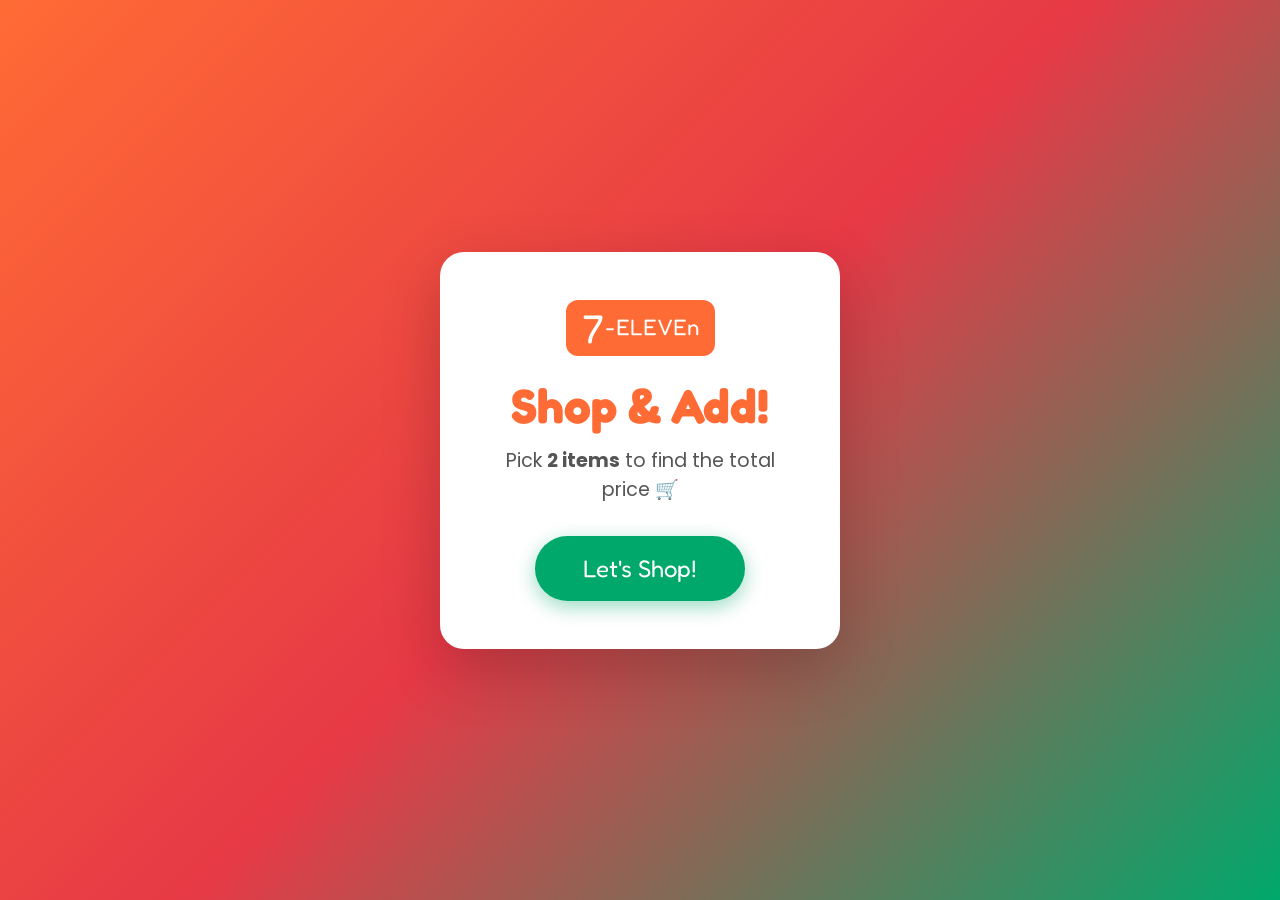
==== index.html @ fdc4e679 "Add files via upload" ====
<!DOCTYPE html>
<html lang="en">
<head>
  <meta charset="utf-8">
  <meta name="viewport" content="width=device-width, initial-scale=1">
  <title>7-Eleven Shop</title>
  <link rel="stylesheet" href="style.css">
  <link href="https://fonts.googleapis.com/css2?family=Fredoka+One&family=Poppins:wght@400;600;700&display=swap" rel="stylesheet">
</head>
<body>

  <!-- SPLASH SCREEN -->
  <div id="splashScreen" class="splash">
    <div class="splash-card">
      <div class="seven-eleven-logo">
        <span class="logo-7">7</span><span class="logo-eleven">-ELEVEn</span>
      </div>
      <h1>Shop & Add!</h1>
      <p>Pick <strong>2 items</strong> to find the total price 🛒</p>
      <button id="startBtn" class="btn-start">Let's Shop!</button>
    </div>
  </div>

  <!-- MAIN GAME -->
  <div id="gameScreen" class="game hidden">

    <!-- Header -->
    <div class="header">
      <div class="seven-eleven-logo small">
        <span class="logo-7">7</span><span class="logo-eleven">-ELEVEn</span>
      </div>
      <p class="instruction">Pick <strong>2 items</strong> to add together!</p>
    </div>

    <!-- Items Grid -->
    <div id="itemsGrid" class="items-grid">
      <!-- Items loaded here by app.js -->
      <div class="loading">Loading items... 🛒</div>
    </div>

    <!-- Calculation Strip -->
    <div id="calcStrip" class="calc-strip hidden">
      <div class="calc-inner">
        <div class="calc-item">
          <img id="calcImg1" src="" alt="">
          <span id="calcPrice1" class="calc-price">฿0</span>
        </div>
        <span class="calc-operator">+</span>
        <div class="calc-item">
          <img id="calcImg2" src="" alt="">
          <span id="calcPrice2" class="calc-price">฿0</span>
        </div>
        <span class="calc-operator">=</span>
        <span id="calcTotal" class="calc-total">฿0</span>
      </div>
      <button id="resetBtn" class="btn-reset">🔄 Start Again</button>
    </div>

  </div>

  <script src="app.js"></script>
</body>
</html>
---- style.css ----
/* ===== RESET & BASE ===== */
* {
  margin: 0;
  padding: 0;
  box-sizing: border-box;
}

body {
  font-family: 'Poppins', Arial, sans-serif;
  background: #f5f5f5;
  min-height: 100vh;
  overflow-x: hidden;
}

.hidden {
  display: none !important;
}

/* ===== 7-ELEVEN LOGO ===== */
.seven-eleven-logo {
  display: inline-flex;
  align-items: center;
  background: #FF6B35;
  border-radius: 12px;
  padding: 8px 16px;
  margin-bottom: 20px;
}

.seven-eleven-logo.small {
  padding: 4px 10px;
  border-radius: 8px;
  margin-bottom: 0;
}

.logo-7 {
  font-family: 'Fredoka One', cursive;
  font-size: 2.5rem;
  color: white;
  line-height: 1;
}

.seven-eleven-logo.small .logo-7 {
  font-size: 1.5rem;
}

.logo-eleven {
  font-family: 'Fredoka One', cursive;
  font-size: 1.4rem;
  color: white;
  margin-left: 2px;
  line-height: 1;
}

.seven-eleven-logo.small .logo-eleven {
  font-size: 0.9rem;
}

/* ===== SPLASH SCREEN ===== */
.splash {
  position: fixed;
  inset: 0;
  background: linear-gradient(135deg, #FF6B35 0%, #E63946 50%, #00A86B 100%);
  display: flex;
  align-items: center;
  justify-content: center;
  z-index: 100;
  animation: fadeIn 0.3s ease-out;
}

.splash-card {
  background: white;
  border-radius: 24px;
  padding: 48px 40px;
  text-align: center;
  max-width: 400px;
  width: 90%;
  box-shadow: 0 20px 60px rgba(0,0,0,0.2);
  animation: popIn 0.4s ease-out;
}

.splash-card h1 {
  font-family: 'Fredoka One', cursive;
  font-size: 3rem;
  color: #FF6B35;
  margin-bottom: 12px;
}

.splash-card p {
  font-size: 1.2rem;
  color: #555;
  margin-bottom: 32px;
}

.btn-start {
  background: #00A86B;
  color: white;
  border: none;
  border-radius: 50px;
  padding: 18px 48px;
  font-family: 'Fredoka One', cursive;
  font-size: 1.5rem;
  cursor: pointer;
  transition: transform 0.15s, box-shadow 0.15s;
  box-shadow: 0 6px 20px rgba(0,168,107,0.4);
}

.btn-start:hover, .btn-start:active {
  transform: translateY(-3px) scale(1.05);
  box-shadow: 0 10px 28px rgba(0,168,107,0.5);
}

/* ===== GAME SCREEN ===== */
.game {
  display: flex;
  flex-direction: column;
  min-height: 100vh;
  padding-bottom: 220px; /* space for calc strip */
}

/* ===== HEADER ===== */
.header {
  background: white;
  padding: 16px 20px;
  display: flex;
  align-items: center;
  gap: 16px;
  box-shadow: 0 2px 8px rgba(0,0,0,0.1);
  position: sticky;
  top: 0;
  z-index: 10;
}

.instruction {
  font-size: 1rem;
  color: #444;
}

/* ===== ITEMS GRID ===== */
.items-grid {
  display: grid;
  grid-template-columns: repeat(2, 1fr);
  gap: 16px;
  padding: 20px 16px;
  flex: 1;
}

@media (min-width: 480px) {
  .items-grid {
    grid-template-columns: repeat(3, 1fr);
  }
}

@media (min-width: 768px) {
  .items-grid {
    grid-template-columns: repeat(4, 1fr);
    gap: 20px;
    padding: 24px;
  }
}

/* ===== ITEM CARD ===== */
.item-card {
  background: white;
  border-radius: 16px;
  padding: 16px 12px;
  text-align: center;
  cursor: pointer;
  border: 4px solid transparent;
  transition: transform 0.15s, border-color 0.15s, box-shadow 0.15s;
  box-shadow: 0 2px 8px rgba(0,0,0,0.08);
  user-select: none;
  -webkit-user-select: none;
}

.item-card:active {
  transform: scale(0.96);
}

.item-card.selected {
  border-color: #FFD700;
  box-shadow: 0 0 0 2px #FFD700, 0 4px 16px rgba(255,215,0,0.4);
  transform: scale(1.04);
}

.item-card.disabled {
  opacity: 0.4;
  cursor: not-allowed;
  pointer-events: none;
}

.item-card img {
  width: 100%;
  aspect-ratio: 1;
  object-fit: contain;
  border-radius: 8px;
  margin-bottom: 10px;
}

.item-name {
  font-size: 0.85rem;
  font-weight: 600;
  color: #333;
  margin-bottom: 6px;
  line-height: 1.2;
}

.item-price {
  font-family: 'Fredoka One', cursive;
  font-size: 1.3rem;
  color: #FF6B35;
  background: #FFF3EE;
  border-radius: 20px;
  padding: 2px 12px;
  display: inline-block;
}

/* ===== LOADING ===== */
.loading {
  grid-column: 1 / -1;
  text-align: center;
  padding: 60px 20px;
  font-size: 1.2rem;
  color: #888;
}

/* ===== CALCULATION STRIP ===== */
.calc-strip {
  position: fixed;
  bottom: 0;
  left: 0;
  right: 0;
  background: white;
  border-top: 4px solid #FF6B35;
  padding: 16px 20px 24px;
  box-shadow: 0 -4px 20px rgba(0,0,0,0.12);
  z-index: 20;
  animation: slideUp 0.3s ease-out;
}

.calc-inner {
  display: flex;
  align-items: center;
  justify-content: center;
  gap: 12px;
  margin-bottom: 16px;
  flex-wrap: wrap;
}

.calc-item {
  display: flex;
  flex-direction: column;
  align-items: center;
  gap: 6px;
}

.calc-item img {
  width: 60px;
  height: 60px;
  object-fit: contain;
  border-radius: 8px;
  border: 3px solid #FFD700;
}

.calc-price {
  font-family: 'Fredoka One', cursive;
  font-size: 1.4rem;
  color: #FF6B35;
}

.calc-operator {
  font-family: 'Fredoka One', cursive;
  font-size: 2.5rem;
  color: #E63946;
  line-height: 1;
}

.calc-total {
  font-family: 'Fredoka One', cursive;
  font-size: 3rem;
  color: #00A86B;
  background: #E8F8F2;
  border-radius: 16px;
  padding: 4px 20px;
  animation: popIn 0.3s ease-out;
}

.btn-reset {
  display: block;
  margin: 0 auto;
  background: #00A86B;
  color: white;
  border: none;
  border-radius: 50px;
  padding: 14px 40px;
  font-family: 'Fredoka One', cursive;
  font-size: 1.3rem;
  cursor: pointer;
  transition: transform 0.15s, box-shadow 0.15s;
  box-shadow: 0 4px 16px rgba(0,168,107,0.35);
}

.btn-reset:hover, .btn-reset:active {
  transform: translateY(-2px) scale(1.04);
  box-shadow: 0 8px 24px rgba(0,168,107,0.45);
}

/* ===== ANIMATIONS ===== */
@keyframes fadeIn {
  from { opacity: 0; }
  to { opacity: 1; }
}

@keyframes popIn {
  from { opacity: 0; transform: scale(0.85); }
  to { opacity: 1; transform: scale(1); }
}

@keyframes slideUp {
  from { transform: translateY(100%); }
  to { transform: translateY(0); }
}
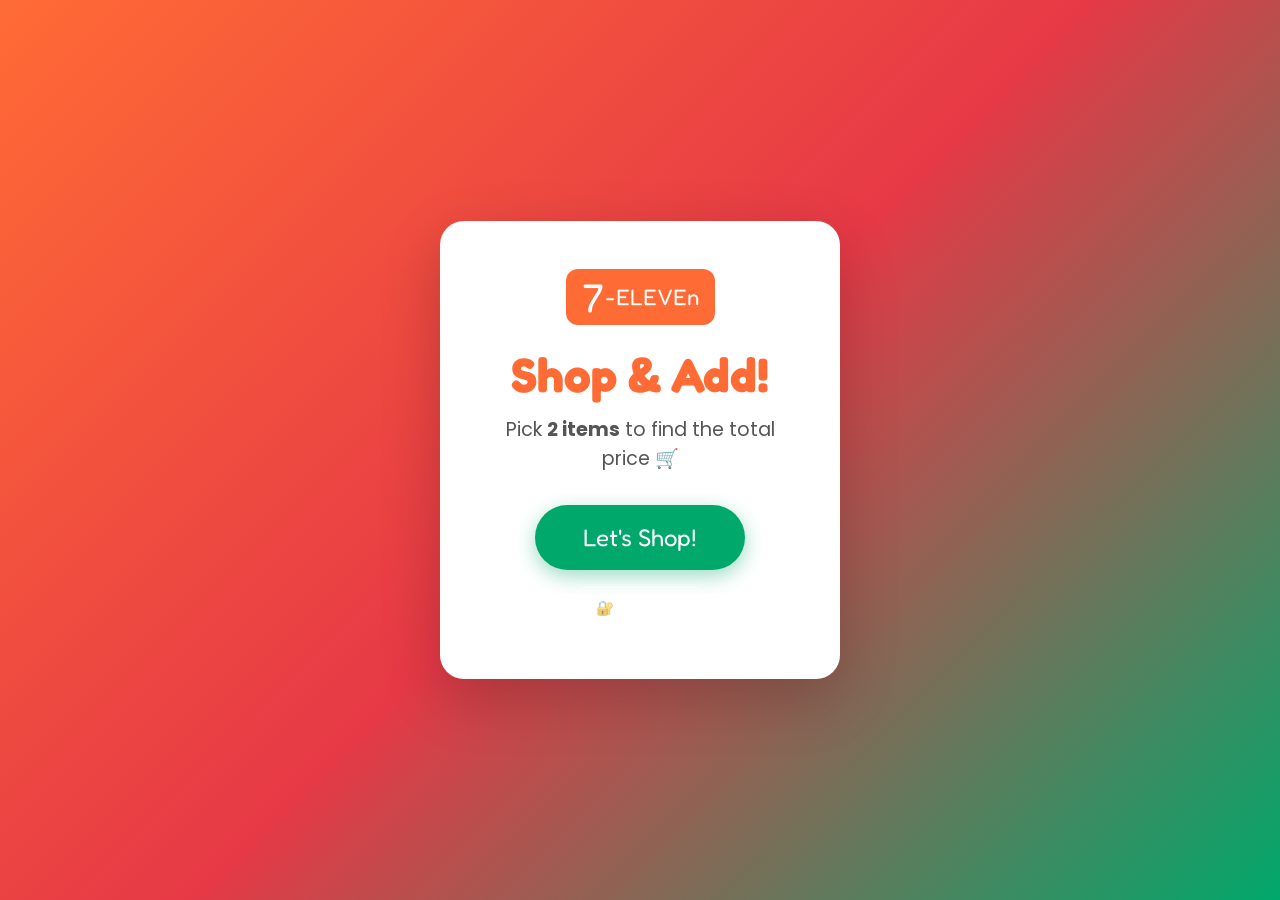
==== commit e6e0aac6: "Update index.html" ====
--- a/index.html
+++ b/index.html
@@ -6,7 +6,11 @@
   <title>7-Eleven Shop</title>
   <link rel="stylesheet" href="style.css">
   <link href="https://fonts.googleapis.com/css2?family=Fredoka+One&family=Poppins:wght@400;600;700&display=swap" rel="stylesheet">
+  <link rel="manifest" href="/manifest.json">
+  <meta name="theme-color" content="#008000">
+  <meta name="apple-mobile-web-app-capable" content="yes">
 </head>
+
 <body>
 
   <!-- SPLASH SCREEN -->
@@ -18,6 +22,7 @@
       <h1>Shop & Add!</h1>
       <p>Pick <strong>2 items</strong> to find the total price 🛒</p>
       <button id="startBtn" class="btn-start">Let's Shop!</button>
+      <a href="/teacher.html" class="teacher-link">🔐 Teacher</a>
     </div>
   </div>
 
@@ -34,7 +39,6 @@
 
     <!-- Items Grid -->
     <div id="itemsGrid" class="items-grid">
-      <!-- Items loaded here by app.js -->
       <div class="loading">Loading items... 🛒</div>
     </div>
 
@@ -59,5 +63,6 @@
   </div>
 
   <script src="app.js"></script>
+
 </body>
 </html>
--- a/style.css
+++ b/style.css
@@ -319,3 +319,17 @@
   from { transform: translateY(100%); }
   to { transform: translateY(0); }
 }
+
+.teacher-link {
+  display: inline-block;
+  margin-top: 16px;
+  padding: 10px 24px;
+  background: transparent;
+  border: 2px solid rgba(255,255,255,0.3);
+  color: rgba(255,255,255,0.6);
+  border-radius: 20px;
+  text-decoration: none;
+  font-size: 0.9rem;
+  letter-spacing: 0.05em;
+}
+
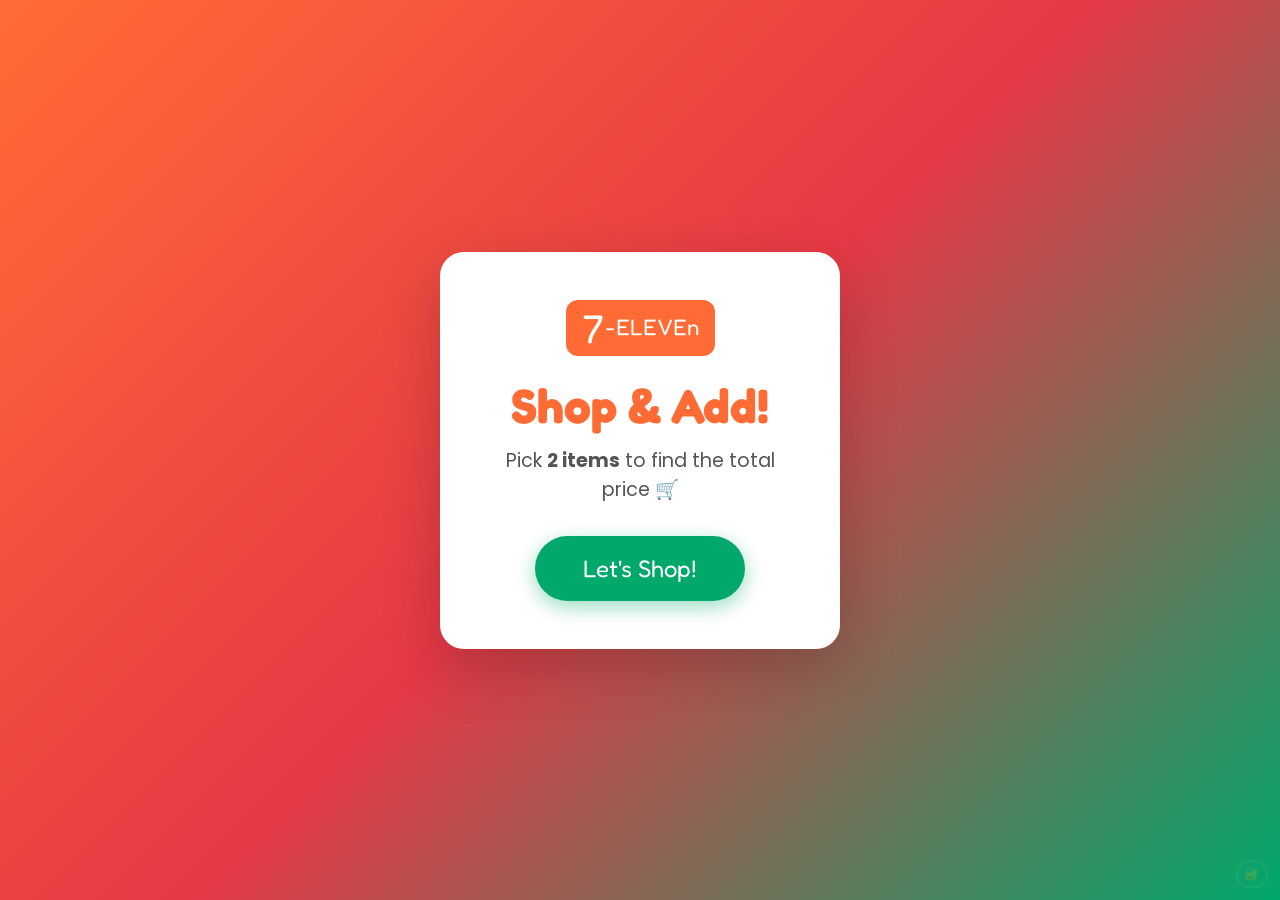
==== commit 764ff04c: "Update index.html" ====
--- a/index.html
+++ b/index.html
@@ -10,9 +10,7 @@
   <meta name="theme-color" content="#008000">
   <meta name="apple-mobile-web-app-capable" content="yes">
 </head>
-
 <body>
-
   <!-- SPLASH SCREEN -->
   <div id="splashScreen" class="splash">
     <div class="splash-card">
@@ -22,13 +20,10 @@
       <h1>Shop & Add!</h1>
       <p>Pick <strong>2 items</strong> to find the total price 🛒</p>
       <button id="startBtn" class="btn-start">Let's Shop!</button>
-      <a href="/teacher.html" class="teacher-link">🔐 Teacher</a>
     </div>
   </div>
-
   <!-- MAIN GAME -->
   <div id="gameScreen" class="game hidden">
-
     <!-- Header -->
     <div class="header">
       <div class="seven-eleven-logo small">
@@ -36,12 +31,10 @@
       </div>
       <p class="instruction">Pick <strong>2 items</strong> to add together!</p>
     </div>
-
     <!-- Items Grid -->
     <div id="itemsGrid" class="items-grid">
       <div class="loading">Loading items... 🛒</div>
     </div>
-
     <!-- Calculation Strip -->
     <div id="calcStrip" class="calc-strip hidden">
       <div class="calc-inner">
@@ -59,10 +52,11 @@
       </div>
       <button id="resetBtn" class="btn-reset">🔄 Start Again</button>
     </div>
-
   </div>
 
+  <!-- Hidden teacher link, bottom right -->
+  <a href="/teacher.html" class="teacher-link">🔐</a>
+
   <script src="app.js"></script>
-
 </body>
 </html>
--- a/style.css
+++ b/style.css
@@ -332,4 +332,19 @@
   font-size: 0.9rem;
   letter-spacing: 0.05em;
 }
-
+/* Hidden teacher access link */
+.teacher-link {
+  position: fixed;
+  bottom: 12px;
+  right: 12px;
+  font-size: 0.75rem;
+  opacity: 0.2;
+  text-decoration: none;
+  color: #fff;
+  z-index: 999;
+  padding: 6px;
+  line-height: 1;
+}
+.teacher-link:hover {
+  opacity: 0.6;
+}
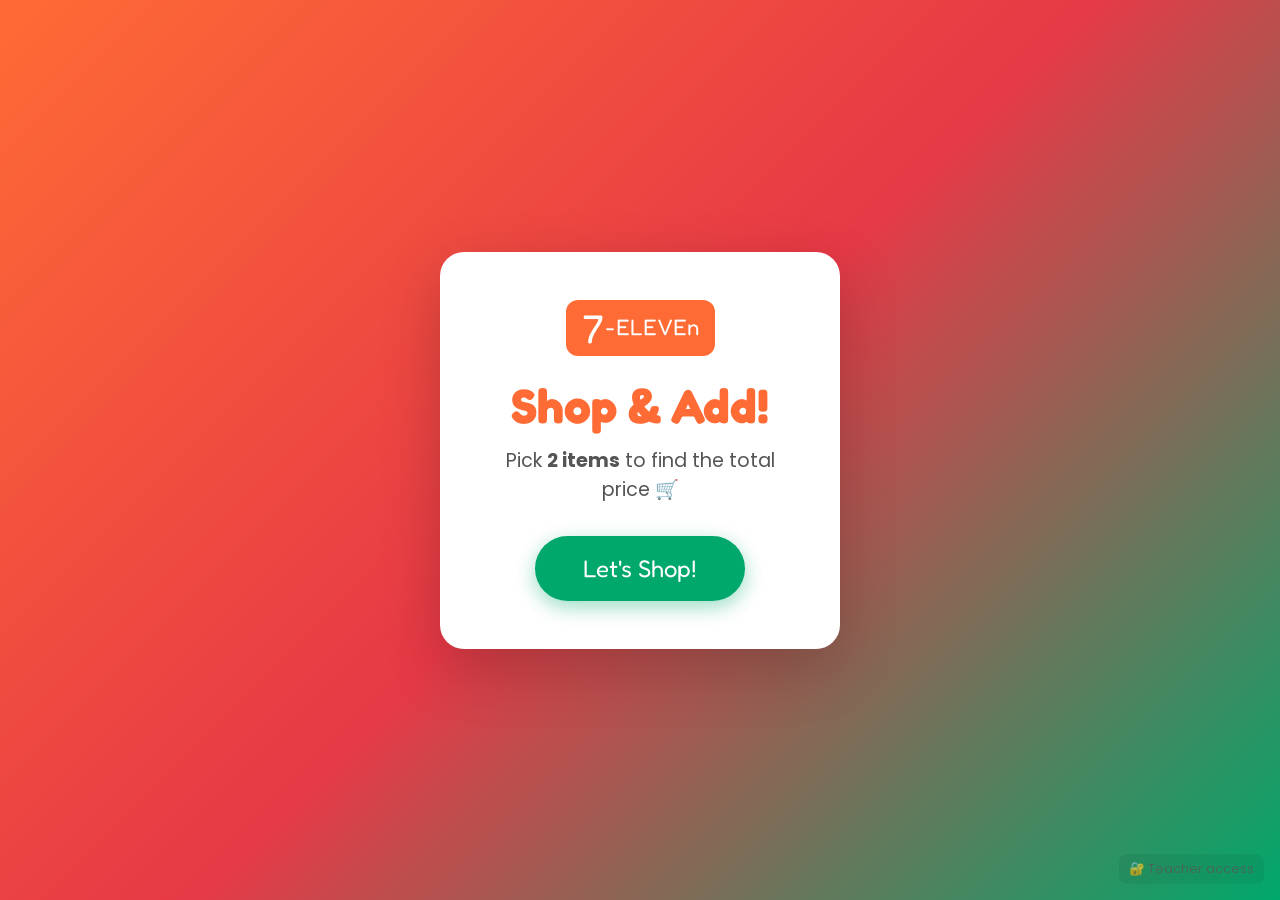
==== commit f5c3b0b9: "Add files via upload" ====
--- a/index.html
+++ b/index.html
@@ -22,20 +22,18 @@
       <button id="startBtn" class="btn-start">Let's Shop!</button>
     </div>
   </div>
+
   <!-- MAIN GAME -->
   <div id="gameScreen" class="game hidden">
-    <!-- Header -->
     <div class="header">
       <div class="seven-eleven-logo small">
         <span class="logo-7">7</span><span class="logo-eleven">-ELEVEn</span>
       </div>
       <p class="instruction">Pick <strong>2 items</strong> to add together!</p>
     </div>
-    <!-- Items Grid -->
     <div id="itemsGrid" class="items-grid">
       <div class="loading">Loading items... 🛒</div>
     </div>
-    <!-- Calculation Strip -->
     <div id="calcStrip" class="calc-strip hidden">
       <div class="calc-inner">
         <div class="calc-item">
@@ -54,8 +52,8 @@
     </div>
   </div>
 
-  <!-- Hidden teacher link, bottom right -->
-  <a href="/teacher.html" class="teacher-link">🔐</a>
+  <!-- Teacher access link, bottom right corner -->
+  <a href="/teacher.html" class="teacher-link">🔐 Teacher access</a>
 
   <script src="app.js"></script>
 </body>
--- a/style.css
+++ b/style.css
@@ -114,7 +114,7 @@
   display: flex;
   flex-direction: column;
   min-height: 100vh;
-  padding-bottom: 220px; /* space for calc strip */
+  padding-bottom: 220px;
 }
 
 /* ===== HEADER ===== */
@@ -304,6 +304,26 @@
   box-shadow: 0 8px 24px rgba(0,168,107,0.45);
 }
 
+/* ===== TEACHER LINK ===== */
+.teacher-link {
+  position: fixed;
+  bottom: 16px;
+  right: 16px;
+  font-size: 0.8rem;
+  color: #555;
+  text-decoration: none;
+  background: rgba(0,0,0,0.08);
+  border-radius: 8px;
+  padding: 6px 10px;
+  z-index: 999;
+  opacity: 0.7;
+}
+
+.teacher-link:hover {
+  opacity: 1;
+  background: rgba(0,0,0,0.15);
+}
+
 /* ===== ANIMATIONS ===== */
 @keyframes fadeIn {
   from { opacity: 0; }
@@ -319,32 +339,3 @@
   from { transform: translateY(100%); }
   to { transform: translateY(0); }
 }
-
-.teacher-link {
-  display: inline-block;
-  margin-top: 16px;
-  padding: 10px 24px;
-  background: transparent;
-  border: 2px solid rgba(255,255,255,0.3);
-  color: rgba(255,255,255,0.6);
-  border-radius: 20px;
-  text-decoration: none;
-  font-size: 0.9rem;
-  letter-spacing: 0.05em;
-}
-/* Hidden teacher access link */
-.teacher-link {
-  position: fixed;
-  bottom: 12px;
-  right: 12px;
-  font-size: 0.75rem;
-  opacity: 0.2;
-  text-decoration: none;
-  color: #fff;
-  z-index: 999;
-  padding: 6px;
-  line-height: 1;
-}
-.teacher-link:hover {
-  opacity: 0.6;
-}
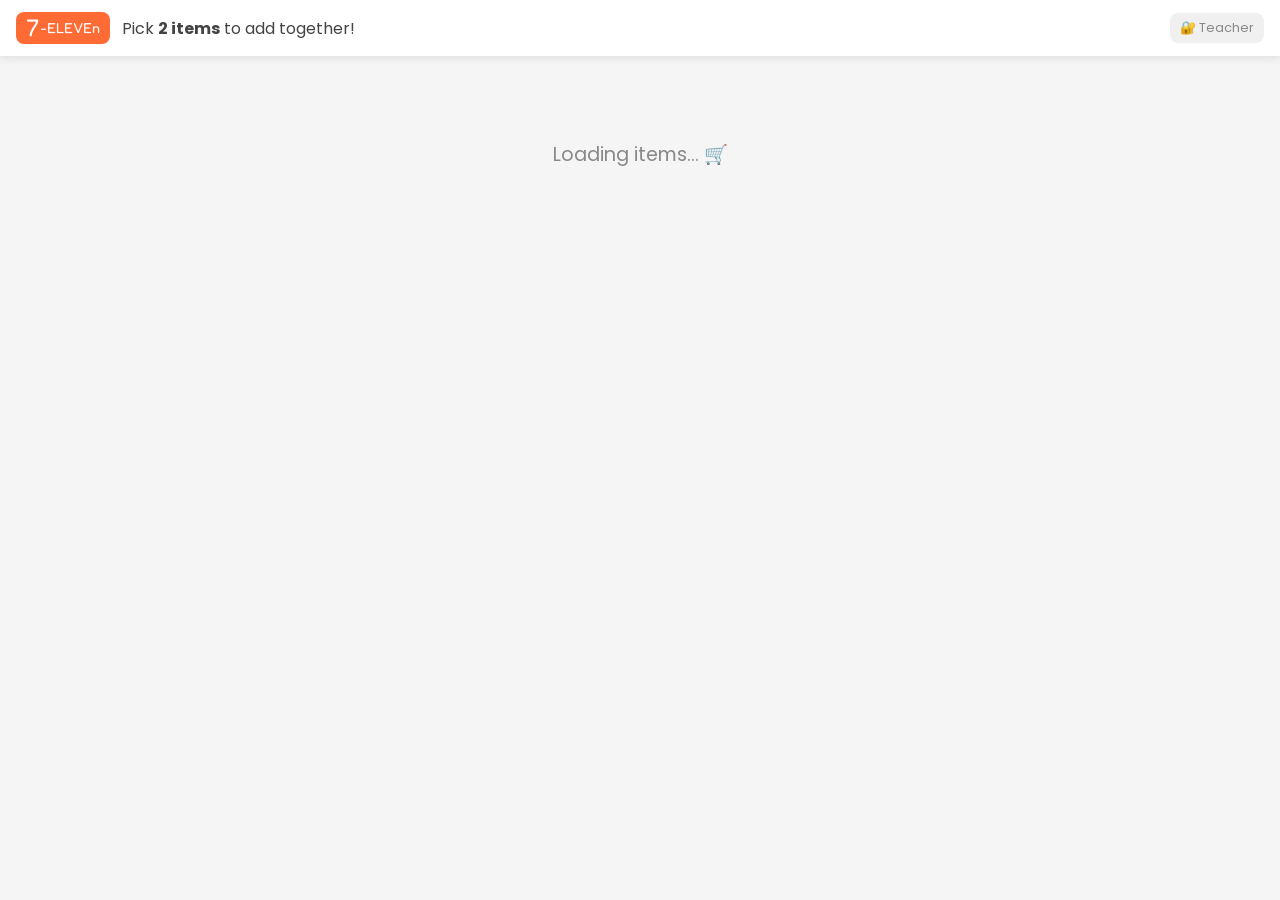
==== commit 5a8aeb48: "Add files via upload" ====
--- a/index.html
+++ b/index.html
@@ -11,29 +11,22 @@
   <meta name="apple-mobile-web-app-capable" content="yes">
 </head>
 <body>
-  <!-- SPLASH SCREEN -->
-  <div id="splashScreen" class="splash">
-    <div class="splash-card">
-      <div class="seven-eleven-logo">
-        <span class="logo-7">7</span><span class="logo-eleven">-ELEVEn</span>
-      </div>
-      <h1>Shop & Add!</h1>
-      <p>Pick <strong>2 items</strong> to find the total price 🛒</p>
-      <button id="startBtn" class="btn-start">Let's Shop!</button>
-    </div>
-  </div>
-
-  <!-- MAIN GAME -->
-  <div id="gameScreen" class="game hidden">
+  <div id="gameScreen" class="game">
+    <!-- Header -->
     <div class="header">
       <div class="seven-eleven-logo small">
         <span class="logo-7">7</span><span class="logo-eleven">-ELEVEn</span>
       </div>
       <p class="instruction">Pick <strong>2 items</strong> to add together!</p>
+      <a href="/teacher.html" class="teacher-link">🔐 Teacher</a>
     </div>
+
+    <!-- Items Grid -->
     <div id="itemsGrid" class="items-grid">
       <div class="loading">Loading items... 🛒</div>
     </div>
+
+    <!-- Calculation Strip -->
     <div id="calcStrip" class="calc-strip hidden">
       <div class="calc-inner">
         <div class="calc-item">
@@ -52,9 +45,6 @@
     </div>
   </div>
 
-  <!-- Teacher access link, bottom right corner -->
-  <a href="/teacher.html" class="teacher-link">🔐 Teacher access</a>
-
   <script src="app.js"></script>
 </body>
 </html>
--- a/style.css
+++ b/style.css
@@ -17,98 +17,30 @@
 }
 
 /* ===== 7-ELEVEN LOGO ===== */
-.seven-eleven-logo {
+.seven-eleven-logo.small {
   display: inline-flex;
   align-items: center;
   background: #FF6B35;
-  border-radius: 12px;
-  padding: 8px 16px;
-  margin-bottom: 20px;
-}
-
-.seven-eleven-logo.small {
+  border-radius: 8px;
   padding: 4px 10px;
-  border-radius: 8px;
-  margin-bottom: 0;
+  flex-shrink: 0;
 }
 
 .logo-7 {
   font-family: 'Fredoka One', cursive;
-  font-size: 2.5rem;
+  font-size: 1.5rem;
   color: white;
   line-height: 1;
 }
 
-.seven-eleven-logo.small .logo-7 {
-  font-size: 1.5rem;
-}
-
 .logo-eleven {
   font-family: 'Fredoka One', cursive;
-  font-size: 1.4rem;
+  font-size: 0.9rem;
   color: white;
   margin-left: 2px;
   line-height: 1;
 }
 
-.seven-eleven-logo.small .logo-eleven {
-  font-size: 0.9rem;
-}
-
-/* ===== SPLASH SCREEN ===== */
-.splash {
-  position: fixed;
-  inset: 0;
-  background: linear-gradient(135deg, #FF6B35 0%, #E63946 50%, #00A86B 100%);
-  display: flex;
-  align-items: center;
-  justify-content: center;
-  z-index: 100;
-  animation: fadeIn 0.3s ease-out;
-}
-
-.splash-card {
-  background: white;
-  border-radius: 24px;
-  padding: 48px 40px;
-  text-align: center;
-  max-width: 400px;
-  width: 90%;
-  box-shadow: 0 20px 60px rgba(0,0,0,0.2);
-  animation: popIn 0.4s ease-out;
-}
-
-.splash-card h1 {
-  font-family: 'Fredoka One', cursive;
-  font-size: 3rem;
-  color: #FF6B35;
-  margin-bottom: 12px;
-}
-
-.splash-card p {
-  font-size: 1.2rem;
-  color: #555;
-  margin-bottom: 32px;
-}
-
-.btn-start {
-  background: #00A86B;
-  color: white;
-  border: none;
-  border-radius: 50px;
-  padding: 18px 48px;
-  font-family: 'Fredoka One', cursive;
-  font-size: 1.5rem;
-  cursor: pointer;
-  transition: transform 0.15s, box-shadow 0.15s;
-  box-shadow: 0 6px 20px rgba(0,168,107,0.4);
-}
-
-.btn-start:hover, .btn-start:active {
-  transform: translateY(-3px) scale(1.05);
-  box-shadow: 0 10px 28px rgba(0,168,107,0.5);
-}
-
 /* ===== GAME SCREEN ===== */
 .game {
   display: flex;
@@ -120,10 +52,10 @@
 /* ===== HEADER ===== */
 .header {
   background: white;
-  padding: 16px 20px;
-  display: flex;
-  align-items: center;
-  gap: 16px;
+  padding: 12px 16px;
+  display: flex;
+  align-items: center;
+  gap: 12px;
   box-shadow: 0 2px 8px rgba(0,0,0,0.1);
   position: sticky;
   top: 0;
@@ -132,6 +64,24 @@
 
 .instruction {
   font-size: 1rem;
+  color: #444;
+  flex: 1;
+}
+
+/* ===== TEACHER LINK ===== */
+.teacher-link {
+  font-size: 0.8rem;
+  color: #888;
+  text-decoration: none;
+  background: #f0f0f0;
+  border-radius: 8px;
+  padding: 6px 10px;
+  white-space: nowrap;
+  flex-shrink: 0;
+}
+
+.teacher-link:hover {
+  background: #e0e0e0;
   color: #444;
 }
 
@@ -304,32 +254,7 @@
   box-shadow: 0 8px 24px rgba(0,168,107,0.45);
 }
 
-/* ===== TEACHER LINK ===== */
-.teacher-link {
-  position: fixed;
-  bottom: 16px;
-  right: 16px;
-  font-size: 0.8rem;
-  color: #555;
-  text-decoration: none;
-  background: rgba(0,0,0,0.08);
-  border-radius: 8px;
-  padding: 6px 10px;
-  z-index: 999;
-  opacity: 0.7;
-}
-
-.teacher-link:hover {
-  opacity: 1;
-  background: rgba(0,0,0,0.15);
-}
-
 /* ===== ANIMATIONS ===== */
-@keyframes fadeIn {
-  from { opacity: 0; }
-  to { opacity: 1; }
-}
-
 @keyframes popIn {
   from { opacity: 0; transform: scale(0.85); }
   to { opacity: 1; transform: scale(1); }
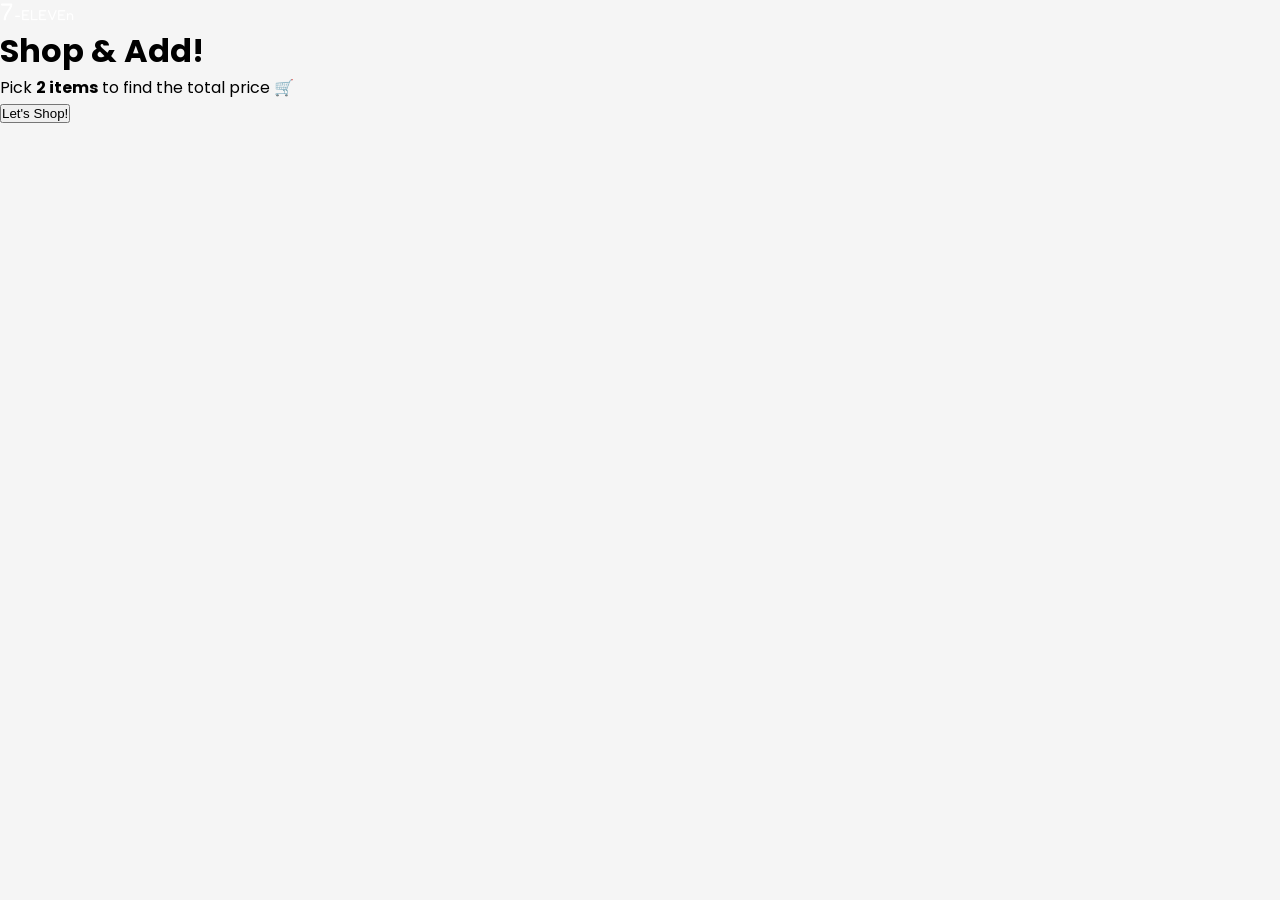
==== commit 7547a1f3: "Add files via upload" ====
--- a/index.html
+++ b/index.html
@@ -11,7 +11,19 @@
   <meta name="apple-mobile-web-app-capable" content="yes">
 </head>
 <body>
-  <div id="gameScreen" class="game">
+  <!-- SPLASH SCREEN -->
+  <div id="splashScreen" class="splash">
+    <div class="splash-card">
+      <div class="seven-eleven-logo">
+        <span class="logo-7">7</span><span class="logo-eleven">-ELEVEn</span>
+      </div>
+      <h1>Shop & Add!</h1>
+      <p>Pick <strong>2 items</strong> to find the total price 🛒</p>
+      <button id="startBtn" class="btn-start">Let's Shop!</button>
+    </div>
+  </div>
+  <!-- MAIN GAME -->
+  <div id="gameScreen" class="game hidden">
     <!-- Header -->
     <div class="header">
       <div class="seven-eleven-logo small">
@@ -20,12 +32,10 @@
       <p class="instruction">Pick <strong>2 items</strong> to add together!</p>
       <a href="/teacher.html" class="teacher-link">🔐 Teacher</a>
     </div>
-
     <!-- Items Grid -->
     <div id="itemsGrid" class="items-grid">
       <div class="loading">Loading items... 🛒</div>
     </div>
-
     <!-- Calculation Strip -->
     <div id="calcStrip" class="calc-strip hidden">
       <div class="calc-inner">
